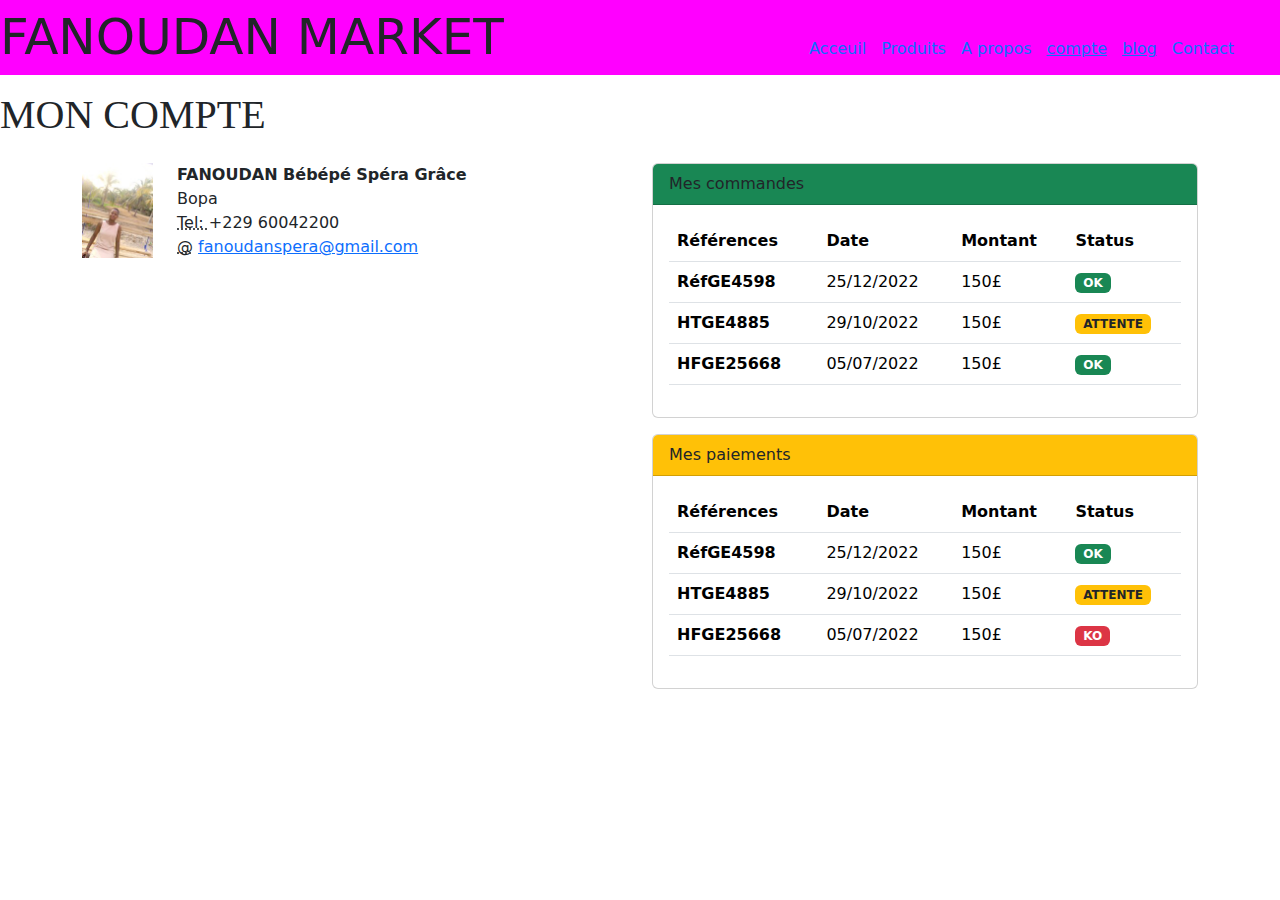
==== Compte.html @ f448f4c5 "premier depot" ====
<!DOCTYPE html>
<html lang="en">
<head>
  <meta charset="UTF-8">
  <meta name="viewport" content="width=device-width, initial-scale=1.0">
  <title>User Profile</title>
  <!-- Bootstrap 5 CSS -->
  <link href="https://cdn.jsdelivr.net/npm/bootstrap@5.3.0-alpha1/dist/css/bootstrap.min.css" rel="stylesheet">
</head>
<body>

<p style="background-color: fuchsia;"><span style="font-size: 50px;">FANOUDAN MARKET</span> 
        <a href="index.html" style="margin-left: 300px;text-decoration: none">Acceuil</a>
        <a href="produits.html"  style="margin-left: 10px;text-decoration: none;">Produits</a>
        <a href="apropos.html"  style="margin-left: 10px;text-decoration: none;">A propos</a>
        <a href="Compte.html" style="margin-left: 10px;">compte</a>
        <a href="blog.html" style="margin-left: 10px;">blog</a>
        <a href="contact.html"  style="margin-left: 10px;text-decoration: none;">Contact</a> </p>

        <P>
            <H1 style="font-family: algerian;">MON COMPTE</H1>
        </P>
<div class="container mt-4">
  <div class="row">

    <div class="col-xs-12 col-md-6">
      <div class="row">
        <div class="col-2">
          <img src="CO.jpg" class="avatar mini img-fluid">
        </div>
        <div class="col-10">
          <address>
            <strong>FANOUDAN Bébépé Spéra Grâce </strong><br>
            Bopa<br>
            <abbr title="Numero de téléphone">Tel: </abbr>+229 60042200<br>
            <abbr title="Adresse gmail">@</abbr> <a href="">fanoudanspera@gmail.com</a> 
          </address>
        </div>
      </div>
    </div>
    <div class="col-xs-12 col-md-6">
      <div class="card">
        <div class="card-header bg-success">Mes commandes</div>
        <div class="card-body">
          <table class="table">
            <thead class="bg-secondary">
              <tr>
                <th scope="col">Références</th>
                <th scope="col">Date</th>
                <th scope="col">Montant</th>
                <th scope="col">Status</th>
              </tr>
            </thead>
            <tbody>
              <tr>
                <th scope="row">RéfGE4598</th>
                <td>25/12/2022</td>
                <td>150£</td>
                <td><span class="badge bg-success">OK</span></td>
              </tr>
              <tr>
                <th scope="row">HTGE4885</th>
                <td>29/10/2022</td>
                <td>150£</td>
                <td><span class="badge bg-warning text-dark">ATTENTE</span></td>
              </tr>
              <tr>
                <th scope="row">HFGE25668</th>
                <td>05/07/2022</td>
                <td>150£</td>
                <td><span class="badge bg-success">OK</span></td>
              </tr>
            </tbody>
          </table>
        </div>
      </div>
      <div class="card mt-3">
        <div class="card-header bg-warning">Mes paiements</div>
        <div class="card-body">
          <table class="table">
            <thead class="bg-secondary">
              <tr>
                <th scope="col">Références</th>
                <th scope="col">Date</th>
                <th scope="col">Montant</th>
                <th scope="col">Status</th>
              </tr>
            </thead>
            <tbody>
              <tr>
                <th scope="row">RéfGE4598</th>
                <td>25/12/2022</td>
                <td>150£</td>
                <td><span class="badge bg-success">OK</span></td>
              </tr>
              <tr>
                <th scope="row">HTGE4885</th>
                <td>29/10/2022</td>
                <td>150£</td>
                <td><span class="badge bg-warning text-dark">ATTENTE</span></td>
              </tr>
              <tr>
                <th scope="row">HFGE25668</th>
                <td>05/07/2022</td>
                <td>150£</td>
                <td><span class="badge bg-danger">KO</span></td>
              </tr>
            </tbody>
          </table>
        </div>
      </div>
    </div>
  </div>
</div>

<!-- Bootstrap 5 JS Bundle (use the minified version for production) -->
<script src="https://cdn.jsdelivr.net/npm/bootstrap@5.3.0-alpha1/dist/js/bootstrap.bundle.min.js"></script>
</body>
</html>
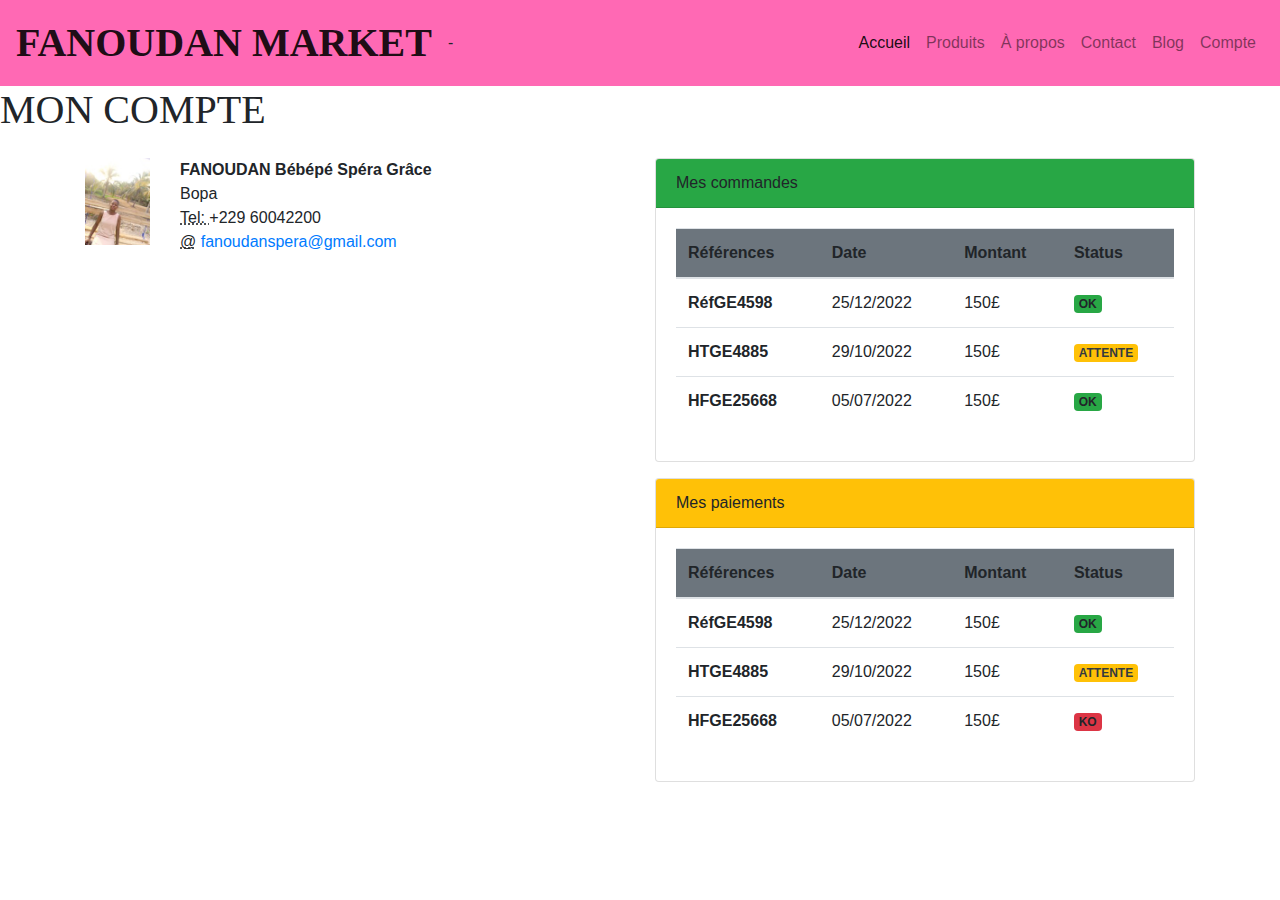
==== commit 3e606649: "Update Compte.html" ====
--- a/Compte.html
+++ b/Compte.html
@@ -3,21 +3,50 @@
 <head>
   <meta charset="UTF-8">
   <meta name="viewport" content="width=device-width, initial-scale=1.0">
-  <title>User Profile</title>
-  <!-- Bootstrap 5 CSS -->
-  <link href="https://cdn.jsdelivr.net/npm/bootstrap@5.3.0-alpha1/dist/css/bootstrap.min.css" rel="stylesheet">
+  <title>Mon Site E-commerce</title>
+  <!-- Liens vers les fichiers CSS de Bootstrap -->
+  <link rel="stylesheet" href="https://stackpath.bootstrapcdn.com/bootstrap/4.5.2/css/bootstrap.min.css">
+  <!-- Fichier CSS personnalisé -->
+  <link rel="stylesheet" href="styles.css">
 </head>
 <body>
 
-<p style="background-color: fuchsia;"><span style="font-size: 50px;">FANOUDAN MARKET</span> 
-        <a href="index.html" style="margin-left: 300px;text-decoration: none">Acceuil</a>
-        <a href="produits.html"  style="margin-left: 10px;text-decoration: none;">Produits</a>
-        <a href="apropos.html"  style="margin-left: 10px;text-decoration: none;">A propos</a>
-        <a href="Compte.html" style="margin-left: 10px;">compte</a>
-        <a href="blog.html" style="margin-left: 10px;">blog</a>
-        <a href="contact.html"  style="margin-left: 10px;text-decoration: none;">Contact</a> </p>
+    <!-- Barre de navigation -->
+<nav class="navbar navbar-expand-lg navbar-light" style="background-color: #ff69b4;">
+  <!-- Logo -->
 
-        <P>
+  <a class="navbar-brand" href="accueil.html">
+    <strong class="text-black" style="text-align: center; font-family: algerian; font-size: 40px"> FANOUDAN MARKET </strong>
+   </a>
+  <!-- Bouton de basculement pour les petits écrans -->
+  <button class="navbar-toggler" type="button" data-toggle="collapse" data-target="#navbarSupportedContent" aria-controls="navbarSupportedContent" aria-expanded="false" aria-label="Toggle navigation">
+    <span class="navbar-toggler-icon"></span>
+  </button>-
+
+  <!-- Contenu de la barre de navigation -->
+  <div class="collapse navbar-collapse justify-content-end" id="navbarSupportedContent">
+    <ul class="navbar-nav">
+      <li class="nav-item active">
+        <a class="nav-link" href="index.html">Accueil <span class="sr-only">(current)</span></a>
+      </li>
+      <li class="nav-item">
+        <a class="nav-link" href="produits.html">Produits</a>
+      </li>
+      <li class="nav-item">
+        <a class="nav-link" href="apropos.html">À propos</a>
+      </li>
+      <li class="nav-item">
+        <a class="nav-link" href="contact.html">Contact</a>
+      </li>
+       <li class="nav-item">
+        <a class="nav-link" href="blog.html">Blog</a>
+      </li>
+       <li class="nav-item">
+        <a class="nav-link" href="Compte.html">Compte</a>
+      </li>
+    </ul>
+  </div>
+</nav>
             <H1 style="font-family: algerian;">MON COMPTE</H1>
         </P>
 <div class="container mt-4">
